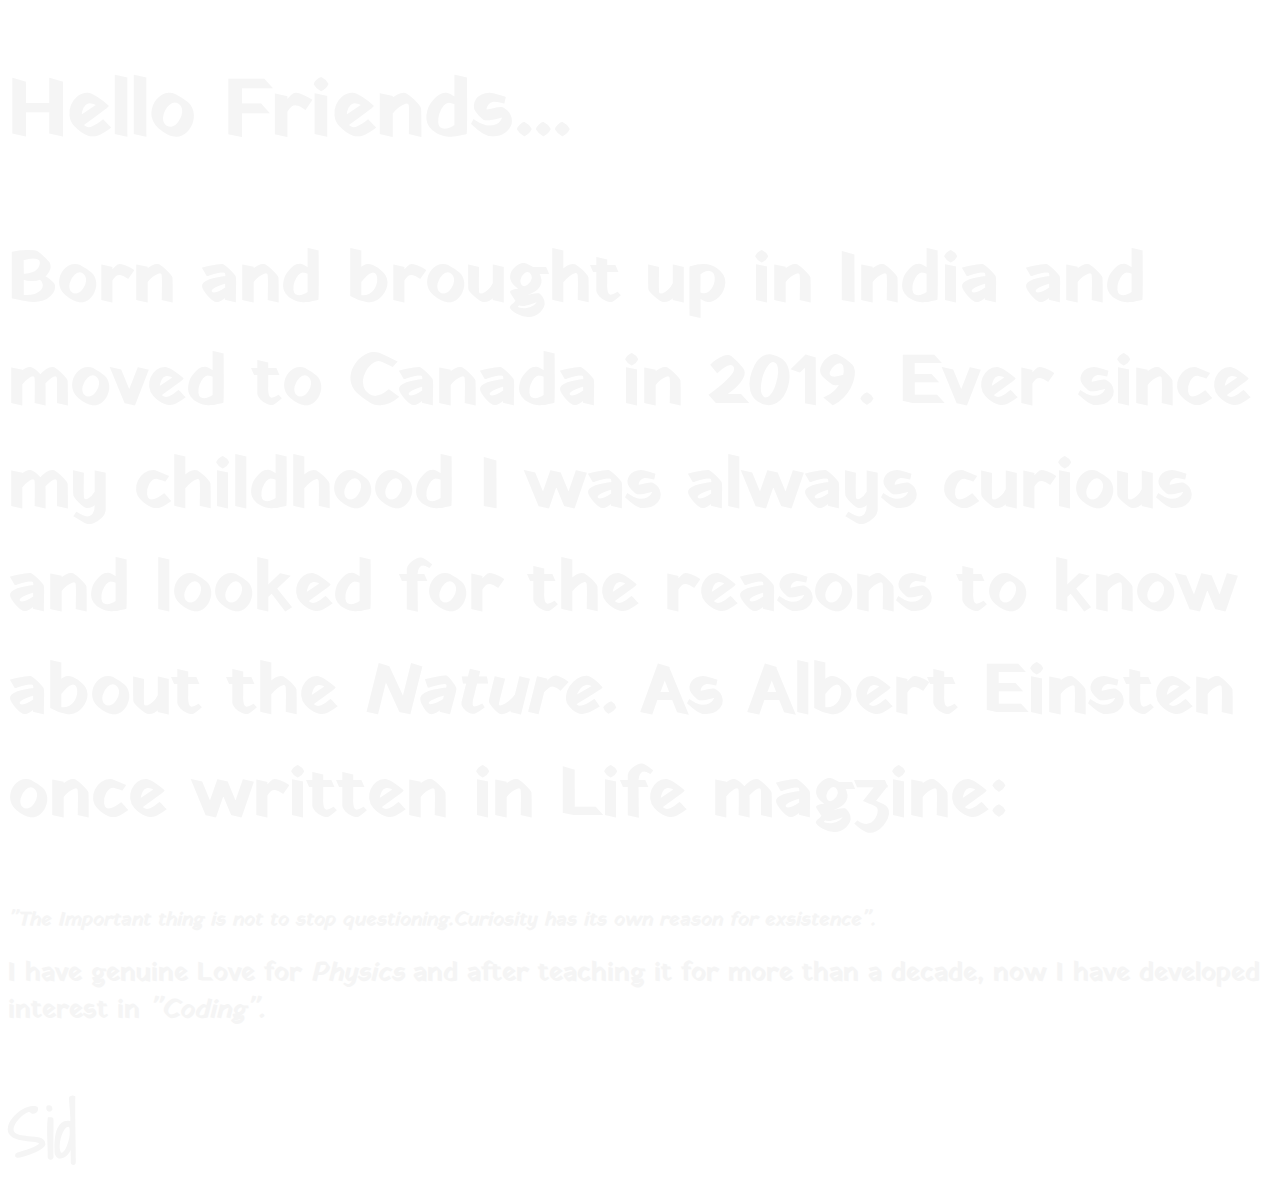
==== me.html @ e14f5fa2 "Update me.html" ====
<!DOCTYPE html>
<html>
<head>
	<link href="https://fonts.googleapis.com/css2?family=Yatra+One&display=swap" rel="stylesheet">

	<link href="https://fonts.googleapis.com/css2?family=Shadows+Into+Light&display=swap" rel="stylesheet">

</head>
<meta name="viewport" content="width=device-width, initial-scale=1.0">
<body>
	<style>
		
		body{
			background-image: url("dark.jpg");
			background-position: center;
  			background-repeat: no-repeat;
  			background-size: cover;
			height: 100%;
			color: #F5F5F5;
			font-family: 'Yatra One', cursive;
		}


		html{
			height: 100%;
		}
	</style>
	
	

<h1  style="font-size:80px;">Hello Friends...</h1>

<h2 style="font-size: 70px">Born and brought up in India and moved to Canada in 2019. Ever since my childhood I was always curious and looked for the reasons to know about the <i>Nature.</i> As Albert Einsten once written in Life magzine:</h2>

 <h2 style="font-size: 1.5vw"><i>"The Important thing is not to stop questioning.Curiosity has its own reason for exsistence".</i></h2>
<h2 style="font-size: 2vw">I have genuine Love for <i>Physics</i> and after teaching it for more than a decade, now I have developed interest in <i>"Coding".</i></h2>

<h1  style="font-size:70px;font-family: 'Shadows Into Light', cursive;">Sid</h1>


</body>
</html>
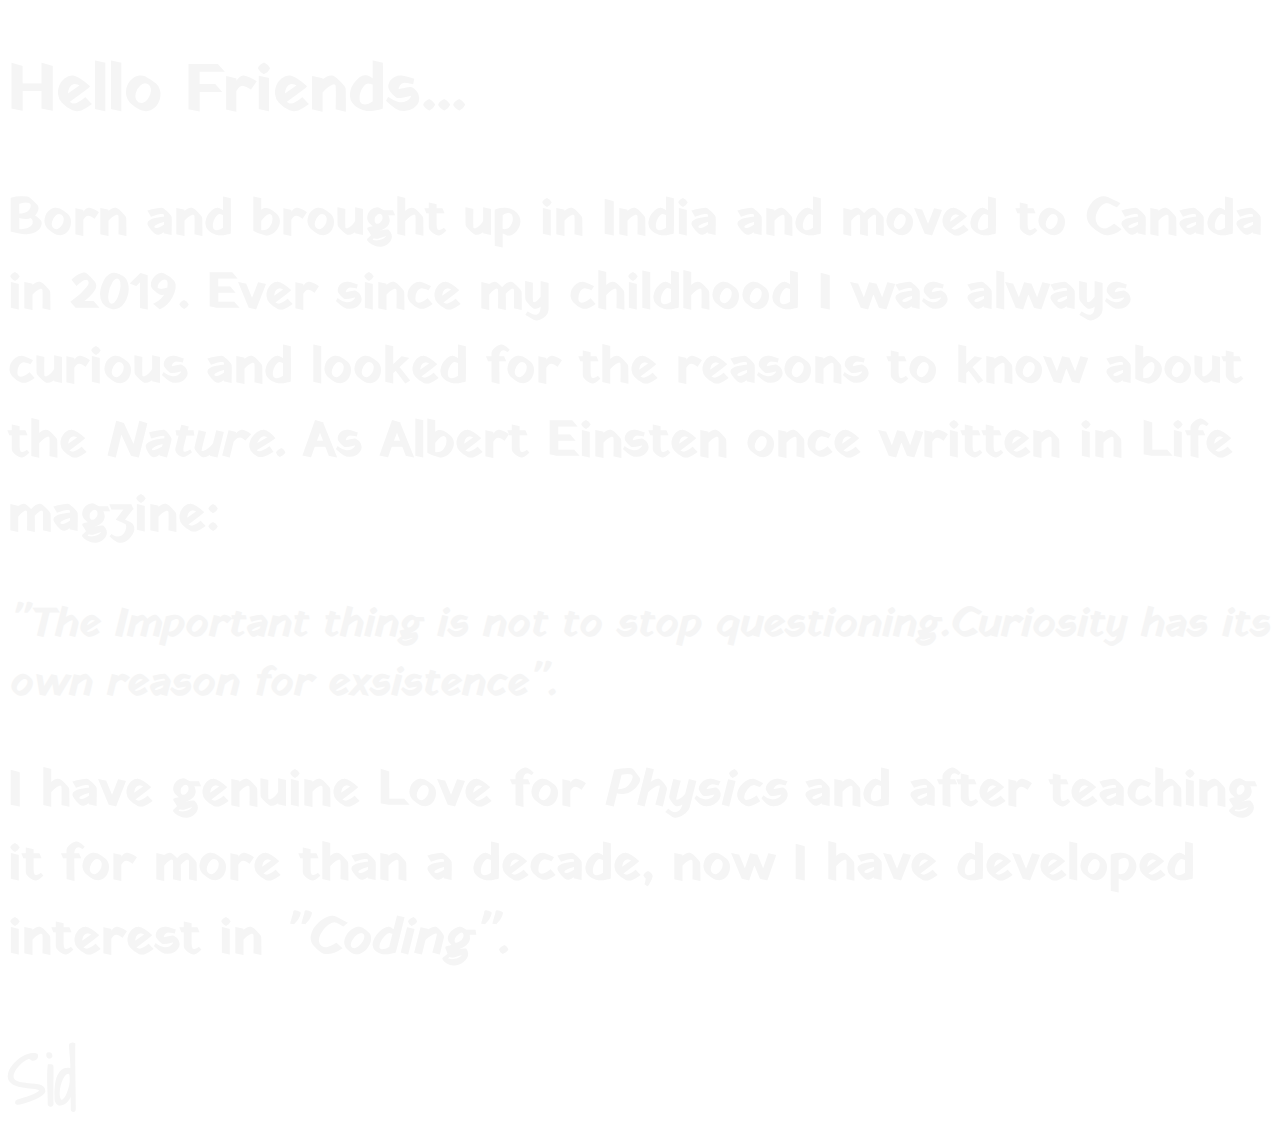
==== commit 9a61a486: "Update me.html" ====
--- a/me.html
+++ b/me.html
@@ -28,12 +28,12 @@
 	
 	
 
-<h1  style="font-size:80px;">Hello Friends...</h1>
+<h1  style="font-size:65px;">Hello Friends...</h1>
 
-<h2 style="font-size: 70px">Born and brought up in India and moved to Canada in 2019. Ever since my childhood I was always curious and looked for the reasons to know about the <i>Nature.</i> As Albert Einsten once written in Life magzine:</h2>
+<h2 style="font-size: 50px">Born and brought up in India and moved to Canada in 2019. Ever since my childhood I was always curious and looked for the reasons to know about the <i>Nature.</i> As Albert Einsten once written in Life magzine:</h2>
 
- <h2 style="font-size: 1.5vw"><i>"The Important thing is not to stop questioning.Curiosity has its own reason for exsistence".</i></h2>
-<h2 style="font-size: 2vw">I have genuine Love for <i>Physics</i> and after teaching it for more than a decade, now I have developed interest in <i>"Coding".</i></h2>
+ <h2 style="font-size: 40px"><i>"The Important thing is not to stop questioning.Curiosity has its own reason for exsistence".</i></h2>
+<h2 style="font-size: 50px">I have genuine Love for <i>Physics</i> and after teaching it for more than a decade, now I have developed interest in <i>"Coding".</i></h2>
 
 <h1  style="font-size:70px;font-family: 'Shadows Into Light', cursive;">Sid</h1>
 
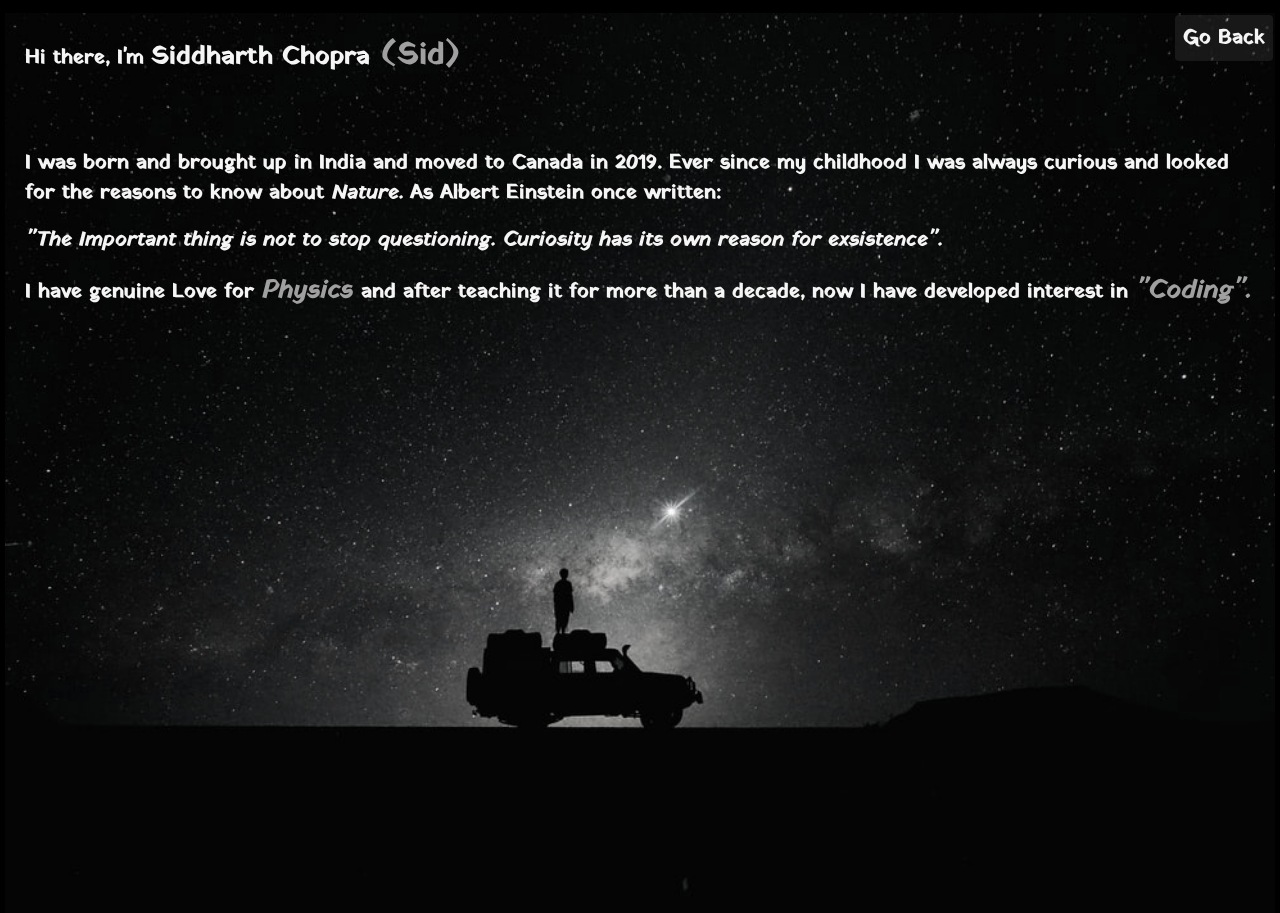
==== commit a6368b80: "Add files via upload" ====
--- a/me.html
+++ b/me.html
@@ -1,42 +1,67 @@
-<!DOCTYPE html>
-<html>
-<head>
-	<link href="https://fonts.googleapis.com/css2?family=Yatra+One&display=swap" rel="stylesheet">
-
-	<link href="https://fonts.googleapis.com/css2?family=Shadows+Into+Light&display=swap" rel="stylesheet">
-
-</head>
-<meta name="viewport" content="width=device-width, initial-scale=1.0">
-<body>
-	<style>
-		
-		body{
-			background-image: url("dark.jpg");
-			background-position: center;
-  			background-repeat: no-repeat;
-  			background-size: cover;
-			height: 100%;
-			color: #F5F5F5;
-			font-family: 'Yatra One', cursive;
-		}
-
-
-		html{
-			height: 100%;
-		}
-	</style>
-	
-	
-
-<h1  style="font-size:65px;">Hello Friends...</h1>
-
-<h2 style="font-size: 50px">Born and brought up in India and moved to Canada in 2019. Ever since my childhood I was always curious and looked for the reasons to know about the <i>Nature.</i> As Albert Einsten once written in Life magzine:</h2>
-
- <h2 style="font-size: 40px"><i>"The Important thing is not to stop questioning.Curiosity has its own reason for exsistence".</i></h2>
-<h2 style="font-size: 50px">I have genuine Love for <i>Physics</i> and after teaching it for more than a decade, now I have developed interest in <i>"Coding".</i></h2>
-
-<h1  style="font-size:70px;font-family: 'Shadows Into Light', cursive;">Sid</h1>
-
-
-</body>
-</html>
+<!DOCTYPE html>
+<html>
+<head>
+	<link href="https://fonts.googleapis.com/css2?family=Yatra+One&display=swap" rel="stylesheet">
+
+	
+
+	
+	<link rel="stylesheet" type="text/css" href="style.css">
+
+	
+	
+      
+</head>
+
+<body>
+
+	<style>
+
+		body{
+			background-image: url("cartop.jpg");
+			filter: grayscale(90%);
+			background-position: center;
+  			background-repeat: no-repeat;
+  			background-size: cover;
+			height: 100%;
+			color: #F5F5F5;
+			font-family: 'Yatra One', cursive;
+			background-color: black;
+			margin: 5px;
+			z-index: 99%;
+			
+  			}
+
+
+		html{
+			height: 100%;
+			
+*/
+		}
+	</style>
+	 
+	<!-- FOR BACK BUTTON -->
+	<button onclick="goBack()" id="myBackBtn" >Go Back</button>
+	<script>
+		function goBack() {
+  		window.history.back();
+		}
+	</script>
+	
+	
+
+<h1  style="font-size:20px; padding:20px;">Hi there, I'm <span style="font-size:25px">Siddharth Chopra</span><span style="color: #A0A0A0; font-size:30px;"> (Sid)</span></h1>
+
+<div style="padding: 20px;">
+
+<h2 style="font-size: 20px; ">I was born and brought up in India and moved to Canada in 2019. Ever since my childhood I was always curious and looked for the reasons to know about <i>Nature.</i> As Albert Einstein once written:</h2>
+
+ <h2 style="font-size: 20px;"><i>"The Important thing is not to stop questioning. Curiosity has its own reason for exsistence".</i></h2>
+<h2 style="font-size: 20px;">I have genuine Love for <span style="color: #A0A0A0;font-size: 25px;"><i>Physics</i> </span>and after teaching it for more than a decade, now I have developed interest in <span style="color: #A0A0A0;font-size: 25px;"><i>"Coding".</i></span></h2>
+
+</div>
+
+
+
+</body>
+</html>--- a/style.css
+++ b/style.css
@@ -0,0 +1,264 @@
+* {box-sizing: border-box;}
+
+body,html { 
+  margin: 0;
+  font-family: 'Yatra One', cursive;
+  height: 100%;
+  background-color: black;
+  /*overscroll-behavior: none;*/
+}
+
+
+html {
+  scroll-behavior: smooth;
+  
+}
+
+#navbar #logo {
+  transition: 0.8s;
+  font-size: 65px;
+  font-family: 'Permanent Marker', cursive;
+  cursor: none;
+  line-height: 25px;
+
+
+}
+
+#navbar #navbar-right #iconsInNavbar{
+  font-size: 20px;
+}
+
+
+
+
+#navbar {
+  overflow: hidden;
+  background-color:rgba(0,0,0,0.4); /*This will make the navbar black and also tranparent This approach os better than writing color and opacity seperately*/
+  padding: 30px 10px; /*When webpage is launched navbar has this padding*/
+  transition: 0.5s;
+  position: fixed; /*To make navbar fixed when we scroll*/
+  width: 100%;
+  top: 0;
+  z-index: 99;
+
+  }
+
+#navbar a {
+  float: left;
+  color: #F5F5F5;
+  text-align: center;
+  padding: 15px;
+  text-decoration: none;
+  border-radius: 4px;
+}
+
+
+
+#navbar a:hover {
+  background-color: #F5F5F5;
+  color: black;
+  
+
+}
+
+#navbar-right {
+  float: right; 
+  
+}
+
+#navbar-right a{
+
+  transition: 0.8s;
+  
+
+}
+#navbar-right a:hover {
+  background-color: #F5F5F5;
+  color: black;
+
+  }
+
+
+
+
+
+
+/*The following commands will be executed only when when the browser window is 500px wide or less*/
+
+@media screen and (max-width: 500px) {
+  
+  #navbar a {
+    float: left;
+    display: block;
+    text-align: left;
+  }
+  #navbar-right {
+    float: none;
+  }
+}
+
+/*FOR BACK GROUND IMAGE*/
+
+* {
+  box-sizing: border-box;
+}
+
+.bg-image {
+   /*Full height */
+  min-height: 100%; 
+   /*Center and scale the image nicely*/ 
+  background-position: center center;
+  background-repeat: no-repeat;
+  background-size: cover;
+}
+
+ /*Images used */
+.img1 { background-image: url("earth.jpg");}
+.img2 { background-image: url("study.jpg"); }
+.img3 { background-image: url("class.jpg"); }
+.img4 { background-image: url("screen.jpg"); }
+
+
+
+ /*Position text "Dream big.." in the middle of the page/image */
+
+#bg-text {
+  
+  /*background-color: rgba(0,0,0, 0.4);  */
+  opacity: 0.8; 
+  color: #F5F5F5;
+  font-weight: bold;
+  /*border: 4px solid #f1f1f1*/;
+  position: fixed;
+  top: 50%;
+  left: 50%;
+  transform: translate(-50%, -50%);
+  z-index: 1;
+  width: 250px;
+  padding: 20px;
+  text-align: center;
+}
+
+
+
+  /*FOR BOTTOM NAVBAR*/
+
+.navbarBottom{
+  overflow: hidden;
+  background-color: black;
+  bottom: 0;
+  width: 100%;
+  color: #F5F5F5;
+  padding: 1px;
+  text-decoration: none;
+  font-size: 20px;
+  
+  }
+
+ /* social icon bar */
+.icon-bar {
+  
+  text-align: center;
+  bottom: 0;
+
+
+}
+
+/* Style the icon bar links */
+.icon-bar a {
+  
+  text-align: center;
+  padding: 15px;
+  transition: all 0.3s ease;
+  color: white;
+  font-size: 28px;
+  border-radius: 4px;
+
+  }
+
+ 
+
+
+/* Style the social media icons with color, if you want */
+
+.icon-bar a:hover {
+  background-color: #F5F5F5;
+  color: black;
+  transition: 0.4s;
+  /*padding: 10px; */
+
+}
+
+.facebook {
+  background: #000;
+  color:#F5F5F5 ;
+}
+
+.twitter {
+  background: #000;
+  color: ;
+}
+
+.google {
+  background: #000;
+  color: #F5F5F5;
+}
+
+.linkedin {
+  background: #000;
+  color: #F5F5F5;
+}
+
+/*FOR GO TO TOP BUTTON*/
+
+#myBtn {
+  display: none; /* Hidden by default */
+  position: fixed;
+  bottom: 20px; /* Place the button at the bottom of the page */
+  right: 30px; /* Place the button 30px from the right */
+  z-index: 99; /* Make sure it does not overlap */
+  font-size: 20px; /* Increase font size */
+  border: none; /* Remove borders */
+  outline: none; /* Remove outline */
+  background-color: rgba(0, 0, 0, 0.4); /* Set a background color */
+  color: #F5F5F5; /* Text color */
+  cursor: pointer;  /* Add a mouse pointer on hover */
+  padding: 15px; /* Some padding */
+  border-radius: 4px; /* Rounded corners */
+  font-family: 'Yatra One', cursive;
+  font-weight: bold;
+}
+
+#myBtn:hover {
+  background-color: #F5F5F5; /* Increase font size */
+  color: black;
+}
+#myBackBtn{
+  
+  position: fixed;
+  top: 2px; /* Place the button at the bottom of the page */
+  right: 2px; /* Place the button 30px from the right */
+  z-index: 99; /* Make sure it does not overlap */
+  font-size: 20px; /* Increase font size */
+  border: none; /* Remove borders */
+  outline: none; /* Remove outline */
+  background-color: rgba(200, 200,200, 0.1); /* Set a background color */
+  color: #F5F5F5; /* Text color */
+  cursor: pointer;  /* Add a mouse pointer on hover */
+  padding: 8px; /* Some padding */
+  border-radius: 4px; /* Rounded corners */
+  font-family: 'Yatra One', cursive;
+  font-weight: bold;
+}
+
+#myBackBtn:hover {
+  background-color: #F5F5F5; /* Increase font size */
+  color: black;
+}
+
+
+
+
+
+
+
